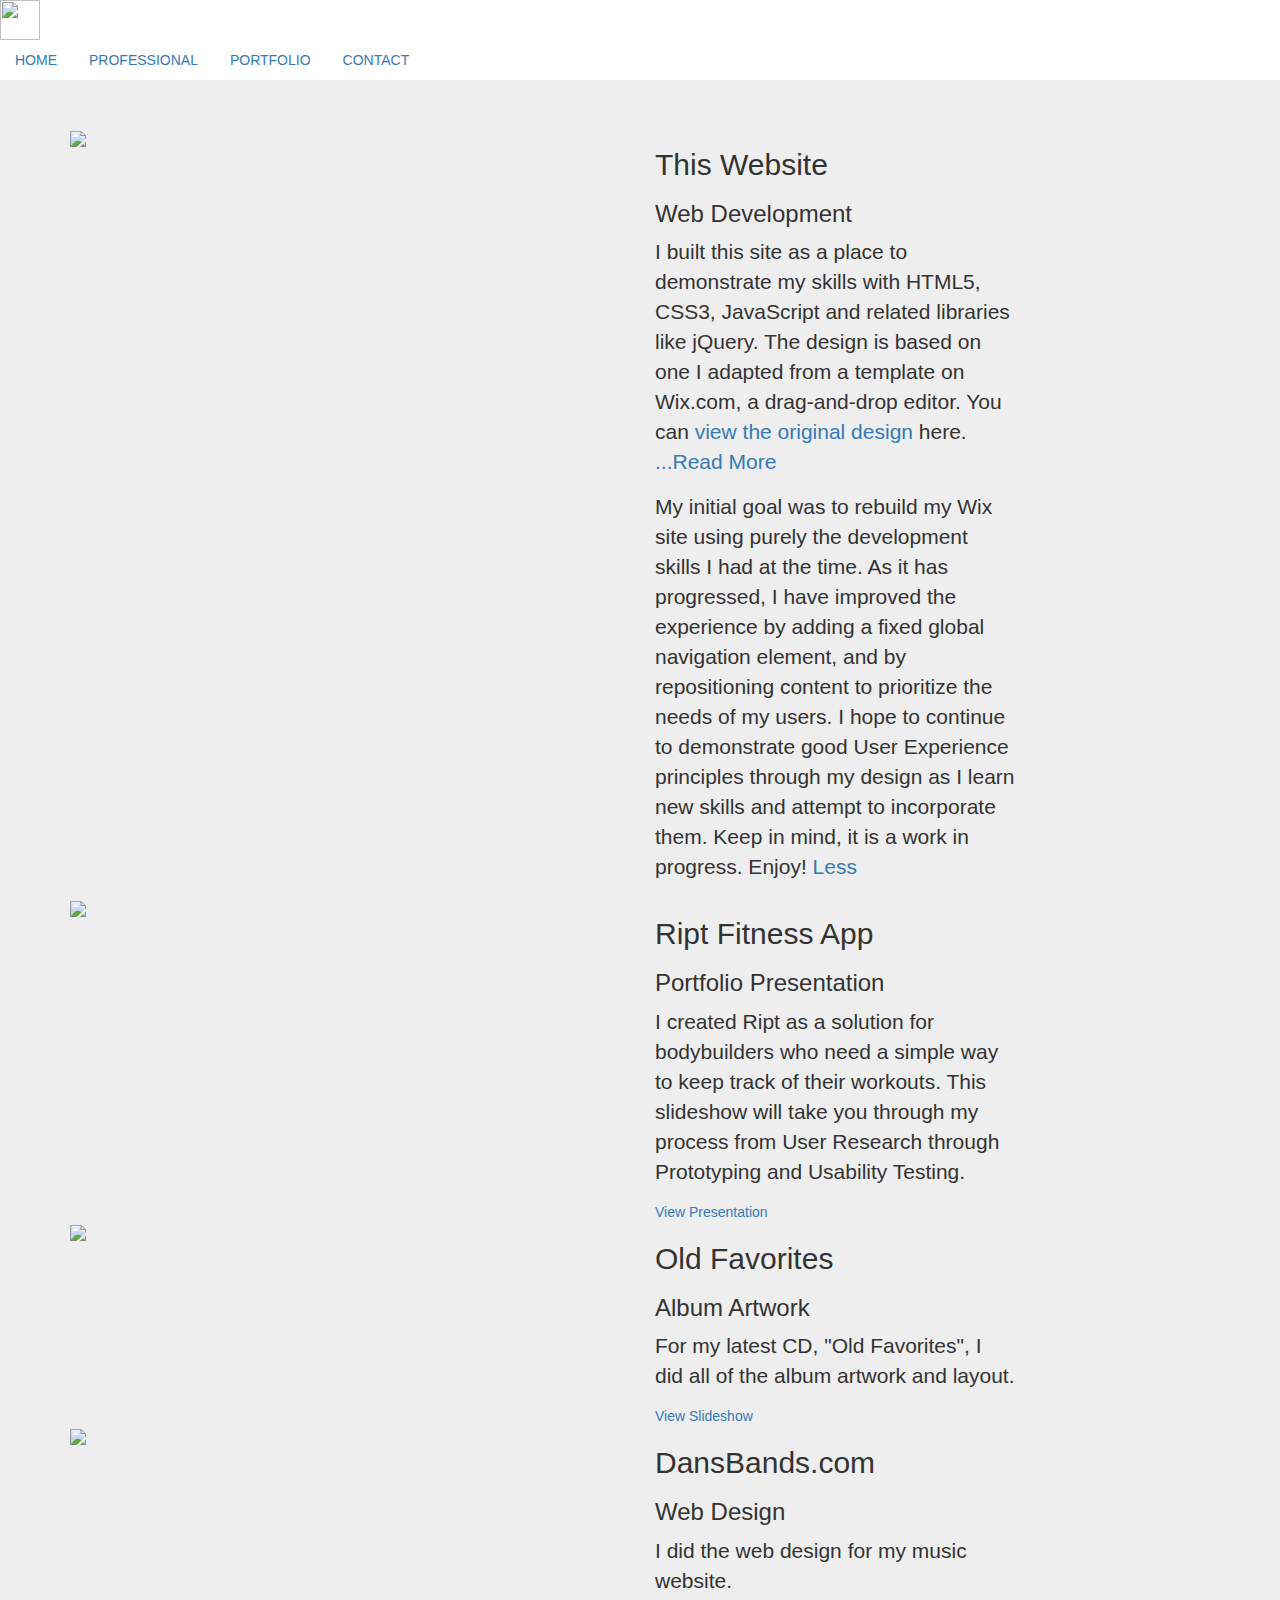
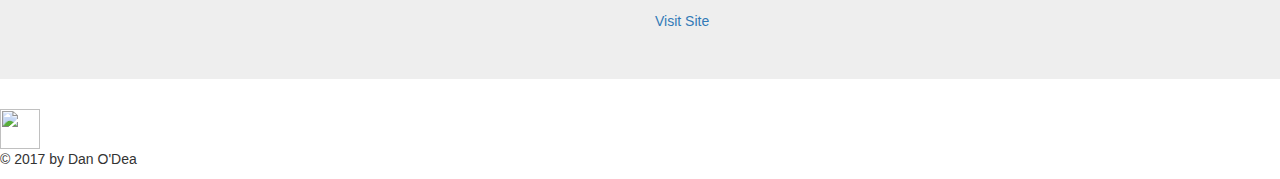
==== portfolio.html @ 2e505789 "My page doesn't look right..." ====
<!DOCTYPE html>
<html lang="en">
<head>
    <meta charset="UTF-8">
    <title>Dan O'Dea Media</title>
    <link rel='stylesheet' href='CSS/style.css'/>
    <link rel="stylesheet" href="https://maxcdn.bootstrapcdn.com/bootstrap/3.3.7/css/bootstrap.min.css">
    <script src="https://ajax.googleapis.com/ajax/libs/jquery/3.2.1/jquery.min.js"></script>
    <script src="https://maxcdn.bootstrapcdn.com/bootstrap/3.3.7/js/bootstrap.min.js"></script>
</head>


<body data-spy="scroll" data-target="#navbar-example">

<div class="smooth" id="home">
    <div class="footer2">
        <div class="footer2-left">
            <img class="icon" src="Media/Favicon.png" height="40px" width="40px"/>
        </div>
        <div class="footer2-center" id="navbar-example">
            <ul class="nav nav-pills green" role="tablist">
                <li><a href="index.html">HOME</a></li>
                <li><a href="index.html/#professional">PROFESSIONAL</a></li>
                <li><a href="#portfolio">PORTFOLIO</a></li>
                <li><a href="index.html/#contact">CONTACT</a></li>
            </ul>
        </div>
    </div>
</div>



<div class="jumbotron" id="portfolio">
    <div class="main2">
        <div class="container">
            <div class="row">
                <div class="col-md-6">
                    <img src="Media/Photos/danodeamedia.png" width="380px"/>
                </div>
                <div class="col-md-4">
                    <h2>This Website</h2>
                    <h3>Web Development</h3>
                    <p class="p1">I built this site as a place to demonstrate my skills with HTML5, CSS3, JavaScript and related libraries like jQuery.  The design is based on one I adapted from a template on Wix.com, a drag-and-drop editor.  You can <a id="view" href="https://www.danodeamedia.com" target="_blank">view the original design</a> here. <a class="more" id="view" href="#"a>...Read More</a></p>
                    <p class="p2">My initial goal was to rebuild my Wix site using purely the development skills I had at the time.  As it has progressed, I have improved the experience by adding a fixed global navigation element, and by repositioning content to prioritize the needs of my users. I hope to continue to demonstrate good User Experience principles through my design as I learn new skills and attempt to incorporate them.  Keep in mind, it is a work in progress.  Enjoy!  <a class="less" id="view" href="#"a>Less</a></p>


                </div>
            </div>
            <div class="row">
                <div class="col-md-6">
                <img src="Media/Photos/Ript.png" width="380px"/>
            </div>
                <div class="col-md-4">
                <h2>Ript Fitness App</h2>
                <h3>Portfolio Presentation</h3>
                <p>I created Ript as a solution for bodybuilders who need a simple way to keep track of their workouts.  This slideshow will take you through my process from User Research through Prototyping and Usability Testing.</p>
                <a class="button" href="#">View Presentation</a>

            </div>
            </div>
            <div class="row">
                <div class="col-md-6">
                <img src="Media/Photos/Fox Album Cover Alt2.jpg" width="300px"/>
            </div>
                <div class="col-md-4">
                <h2>Old Favorites</h2>
                <h3>Album Artwork</h3>
                <p>For my latest CD, "Old Favorites", I did all of the album artwork and layout.</p>
                <a class="button" href="#">View Slideshow</a>
            </div>
             </div>
            <div class="row">
                <div class="col-md-6">
                <img src="Media/Photos/DansBands.png" width="300px"/>

            </div>
                <div class="col-md-4">
                     <h2>DansBands.com</h2>
                    <h3>Web Design</h3>
                    <p>I did the web design for my music website.</p>
                    <a class="button" href="http://www.dansbands.com">Visit Site</a>

                </div>
            </div>
        </div>
    </div>
</div>





<div class="footer">
    <div class="footer-left">
        <img class="icon" src="Media/Favicon.png" height="40px" width="40px"/>
    </div>
    <div class="footer-center">
        <p>© 2017 by Dan O'Dea</p>
    </div>
</div>



<script src="JS/main.js" type="text/javascript"></script>


</body>
</html>
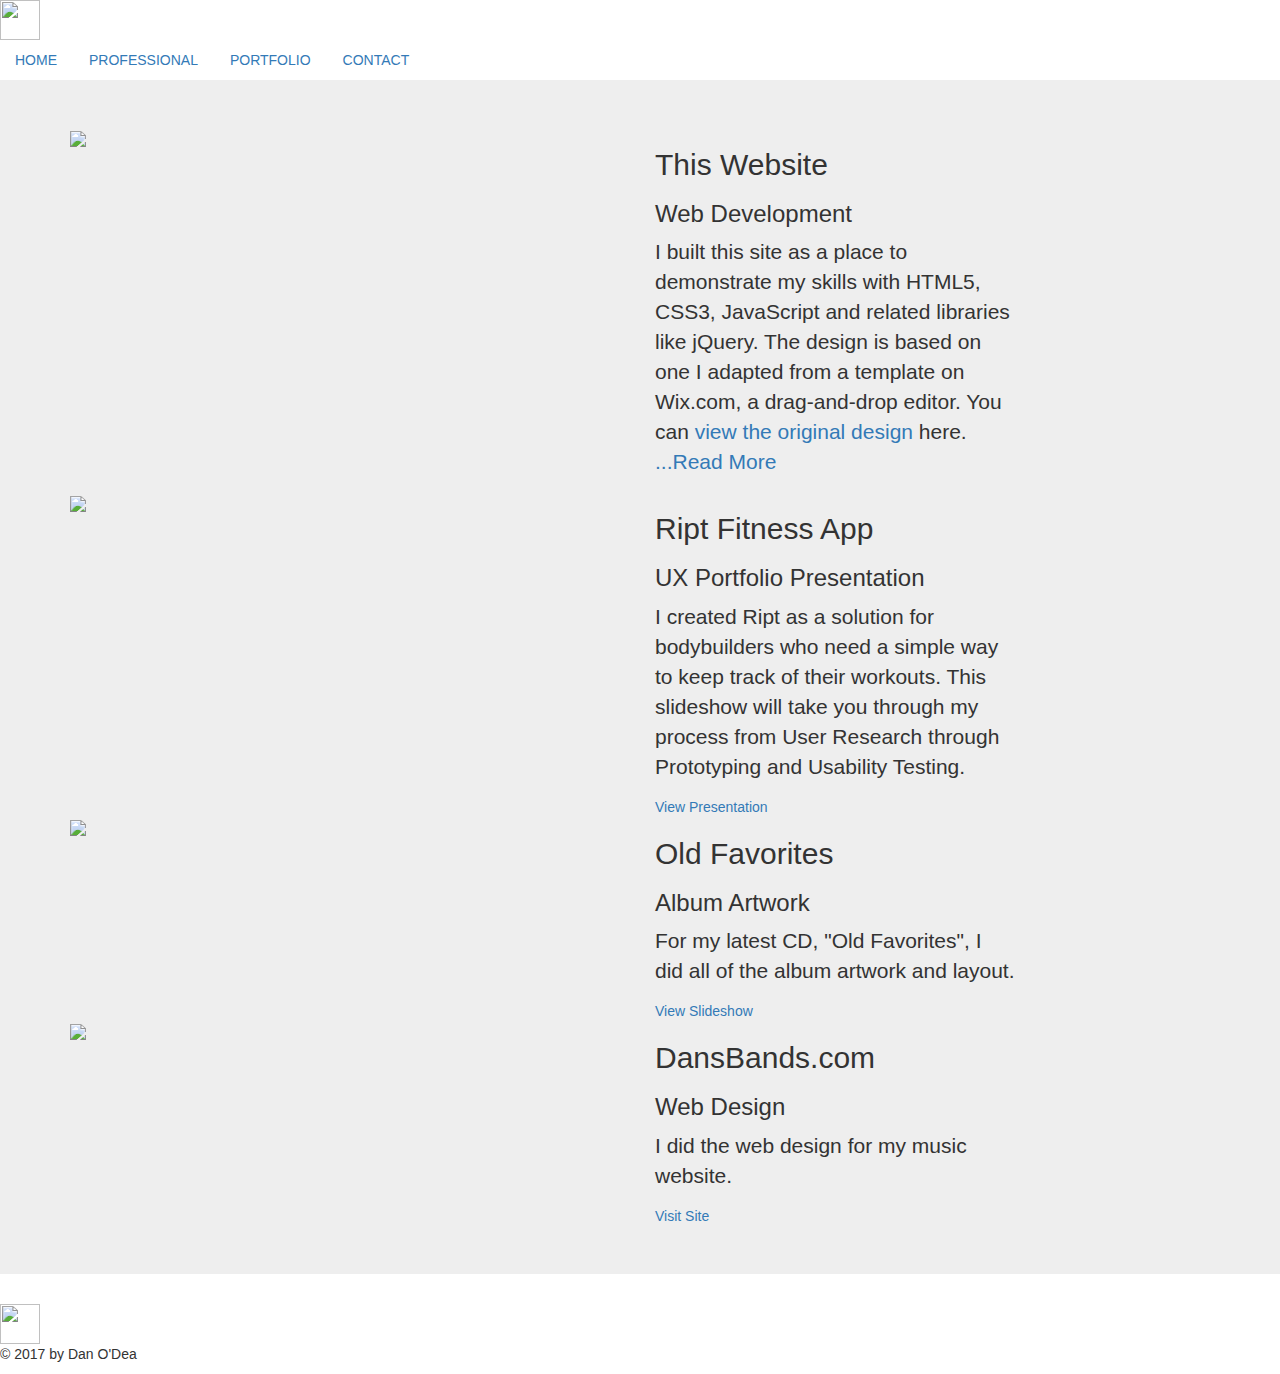
==== commit be087749: "Added some media..." ====
--- a/portfolio.html
+++ b/portfolio.html
@@ -20,9 +20,9 @@
         <div class="footer2-center" id="navbar-example">
             <ul class="nav nav-pills green" role="tablist">
                 <li><a href="index.html">HOME</a></li>
-                <li><a href="index.html/#professional">PROFESSIONAL</a></li>
+                <li><a href="index.html#professional">PROFESSIONAL</a></li>
                 <li><a href="#portfolio">PORTFOLIO</a></li>
-                <li><a href="index.html/#contact">CONTACT</a></li>
+                <li><a href="index.html">CONTACT</a></li>
             </ul>
         </div>
     </div>
@@ -52,9 +52,9 @@
             </div>
                 <div class="col-md-4">
                 <h2>Ript Fitness App</h2>
-                <h3>Portfolio Presentation</h3>
+                <h3>UX Portfolio Presentation</h3>
                 <p>I created Ript as a solution for bodybuilders who need a simple way to keep track of their workouts.  This slideshow will take you through my process from User Research through Prototyping and Usability Testing.</p>
-                <a class="button" href="#">View Presentation</a>
+                <a class="button" href="Media/Photos/Portfolio Presentation - Ript.pdf">View Presentation</a>
 
             </div>
             </div>
@@ -101,7 +101,7 @@
 
 
 
-<script src="JS/main.js" type="text/javascript"></script>
+<script src="JS/portfolio.js" type="text/javascript"></script>
 
 
 </body>
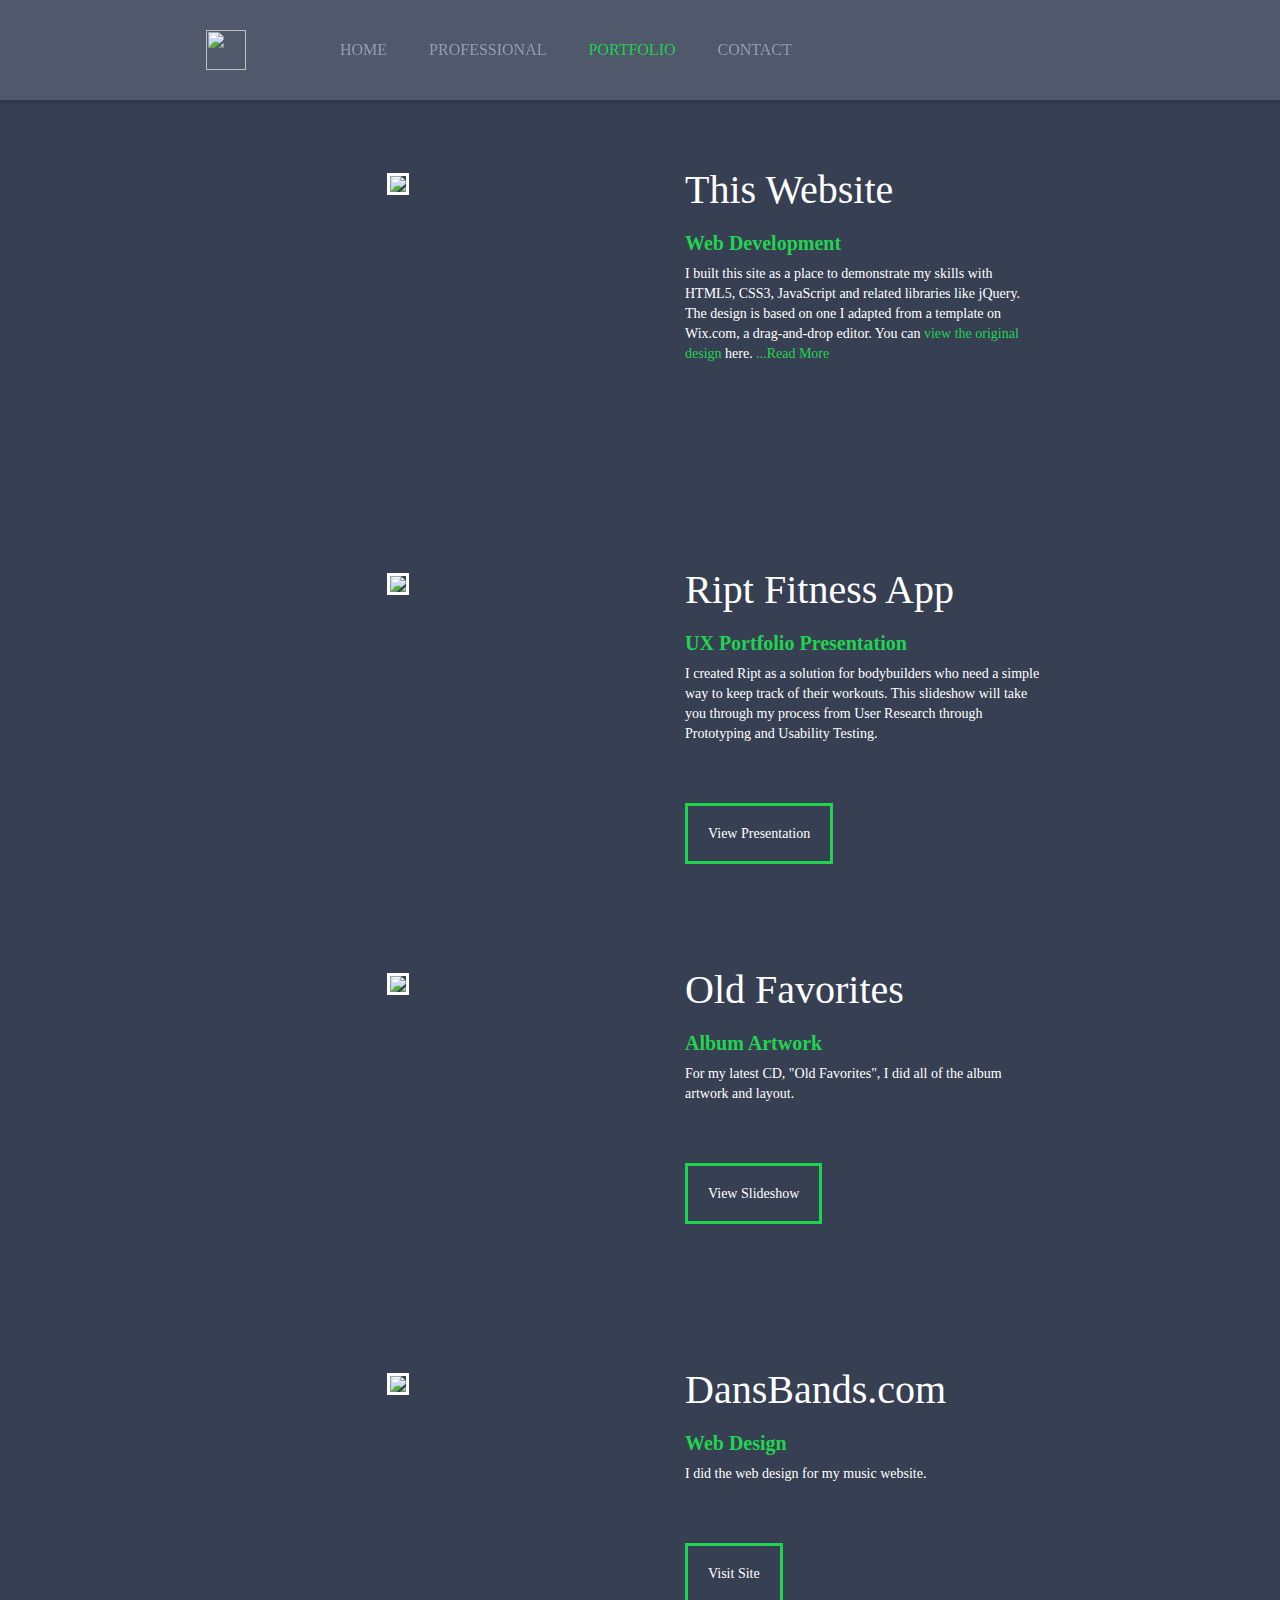
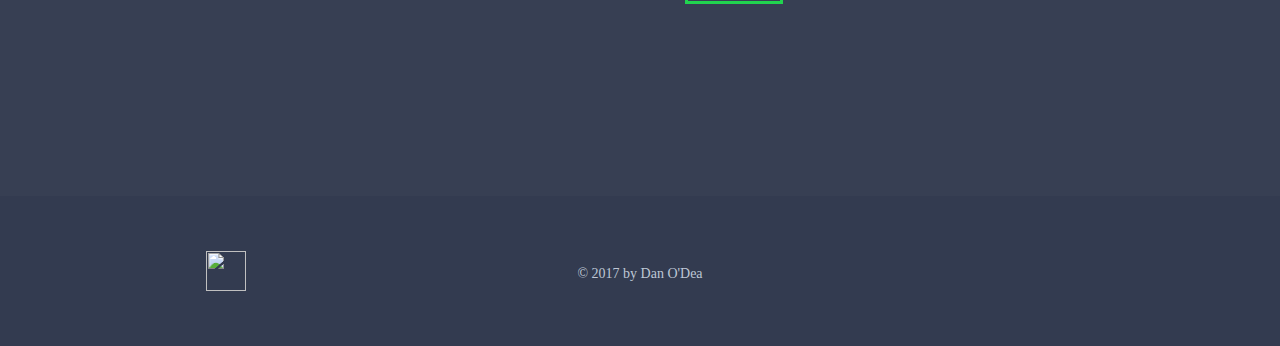
==== commit 096f23ee: "Resized Nav" ====
--- a/portfolio.html
+++ b/portfolio.html
@@ -1,6 +1,7 @@
 <!DOCTYPE html>
 <html lang="en">
 <head>
+    <meta name="viewport" content="width=device-width, initial-scale=1, maximum-scale=1, user-scalable=no">
     <meta charset="UTF-8">
     <title>Dan O'Dea Media</title>
     <link rel='stylesheet' href='CSS/style.css'/>
@@ -12,94 +13,109 @@
 
 <body data-spy="scroll" data-target="#navbar-example">
 
-<div class="smooth" id="home">
-    <div class="footer2">
-        <div class="footer2-left">
-            <img class="icon" src="Media/Favicon.png" height="40px" width="40px"/>
-        </div>
-        <div class="footer2-center" id="navbar-example">
-            <ul class="nav nav-pills green" role="tablist">
-                <li><a href="index.html">HOME</a></li>
-                <li><a href="index.html#professional">PROFESSIONAL</a></li>
-                <li><a href="#portfolio">PORTFOLIO</a></li>
-                <li><a href="index.html">CONTACT</a></li>
-            </ul>
+<div class="wrapper">
+
+    <div class="smooth" id="home">
+        <div class="footer2">
+            <div class="footer2-left">
+                <img class="icon" src="Media/Favicon.png" height="40px" width="40px"/>
+            </div>
+            <div class="footer2-center" id="navbar-example">
+                <ul class="nav nav-pills green" role="tablist">
+                    <li><a href="index.html">HOME</a></li>
+                    <li><a href="index.html#professional">PROFESSIONAL</a></li>
+                    <li><a href="#portfolio">PORTFOLIO</a></li>
+                    <li><a href="index.html">CONTACT</a></li>
+                </ul>
+            </div>
         </div>
     </div>
-</div>
 
 
 
-<div class="jumbotron" id="portfolio">
-    <div class="main2">
-        <div class="container">
-            <div class="row">
-                <div class="col-md-6">
-                    <img src="Media/Photos/danodeamedia.png" width="380px"/>
-                </div>
-                <div class="col-md-4">
-                    <h2>This Website</h2>
-                    <h3>Web Development</h3>
-                    <p class="p1">I built this site as a place to demonstrate my skills with HTML5, CSS3, JavaScript and related libraries like jQuery.  The design is based on one I adapted from a template on Wix.com, a drag-and-drop editor.  You can <a id="view" href="https://www.danodeamedia.com" target="_blank">view the original design</a> here. <a class="more" id="view" href="#"a>...Read More</a></p>
-                    <p class="p2">My initial goal was to rebuild my Wix site using purely the development skills I had at the time.  As it has progressed, I have improved the experience by adding a fixed global navigation element, and by repositioning content to prioritize the needs of my users. I hope to continue to demonstrate good User Experience principles through my design as I learn new skills and attempt to incorporate them.  Keep in mind, it is a work in progress.  Enjoy!  <a class="less" id="view" href="#"a>Less</a></p>
+    <div class="jumbotron" id="portfolio">
+        <div class="main2">
+            <div class="container">
+                <div class="row">
+                    <div class="col-md-6">
+                        <img src="Media/Photos/danodeamedia.png" width="380px"/>
+                    </div>
+                    <div class="col-md-4">
+                        <h2>This Website</h2>
+                        <h3>Web Development</h3>
+                        <p class="p1">I built this site as a place to demonstrate my skills with HTML5, CSS3, JavaScript and related libraries like jQuery.  The design is based on one I adapted from a template on Wix.com, a drag-and-drop editor.  You can <a id="view" href="https://www.danodeamedia.com" target="_blank">view the original design</a> here. <a class="more" id="view" href="#"a>...Read More</a></p>
+                        <p class="p2">My initial goal was to rebuild my Wix site using purely the development skills I had at the time.  As it has progressed, I have improved the experience by adding a fixed global navigation element, and by repositioning content to prioritize the needs of my users. I hope to continue to demonstrate good User Experience principles through my design as I learn new skills and attempt to incorporate them.  Keep in mind, it is a work in progress.  Enjoy!  <a class="less" id="view" href="#"a>Less</a></p>
 
 
+                    </div>
                 </div>
-            </div>
-            <div class="row">
-                <div class="col-md-6">
-                <img src="Media/Photos/Ript.png" width="380px"/>
-            </div>
-                <div class="col-md-4">
-                <h2>Ript Fitness App</h2>
-                <h3>UX Portfolio Presentation</h3>
-                <p>I created Ript as a solution for bodybuilders who need a simple way to keep track of their workouts.  This slideshow will take you through my process from User Research through Prototyping and Usability Testing.</p>
-                <a class="button" href="Media/Photos/Portfolio Presentation - Ript.pdf">View Presentation</a>
+                <div class="row" id="even">
+                    <div class="col-md-6">
+                    <img src="Media/Photos/Ript.png" width="380px"/>
+                </div>
+                    <div class="col-md-4">
+                    <h2>Ript Fitness App</h2>
+                    <h3>UX Portfolio Presentation</h3>
+                    <p>I created Ript as a solution for bodybuilders who need a simple way to keep track of their workouts.  This slideshow will take you through my process from User Research through Prototyping and Usability Testing.</p>
+                    <a class="button" href="Media/Photos/Portfolio Presentation - Ript.pdf" target="_blank">View Presentation</a>
 
-            </div>
-            </div>
-            <div class="row">
-                <div class="col-md-6">
-                <img src="Media/Photos/Fox Album Cover Alt2.jpg" width="300px"/>
-            </div>
-                <div class="col-md-4">
-                <h2>Old Favorites</h2>
-                <h3>Album Artwork</h3>
-                <p>For my latest CD, "Old Favorites", I did all of the album artwork and layout.</p>
-                <a class="button" href="#">View Slideshow</a>
-            </div>
-             </div>
-            <div class="row">
-                <div class="col-md-6">
-                <img src="Media/Photos/DansBands.png" width="300px"/>
+                </div>
+                </div>
+                <div class="row">
+                    <div class="col-md-6">
+                    <img src="Media/Photos/Fox Album Cover Alt2.jpg" width="300px"/>
+                </div>
+                    <div class="col-md-4">
+                    <h2>Old Favorites</h2>
+                    <h3>Album Artwork</h3>
+                    <p>For my latest CD, "Old Favorites", I did all of the album artwork and layout.</p>
+                    <a class="button" href="#">View Slideshow</a>
+                </div>
+                 </div>
+                <div class="row" id="even">
+                    <div class="col-md-6">
+                    <img src="Media/Photos/DansBands.png" width="300px"/>
 
-            </div>
-                <div class="col-md-4">
-                     <h2>DansBands.com</h2>
-                    <h3>Web Design</h3>
-                    <p>I did the web design for my music website.</p>
-                    <a class="button" href="http://www.dansbands.com">Visit Site</a>
+                </div>
+                    <div class="col-md-4">
+                         <h2>DansBands.com</h2>
+                        <h3>Web Design</h3>
+                        <p>I did the web design for my music website.</p>
+                        <a class="button" href="http://www.dansbands.com">Visit Site</a>
 
+                    </div>
                 </div>
             </div>
         </div>
     </div>
-</div>
 
 
 
 
 
-<div class="footer">
-    <div class="footer-left">
-        <img class="icon" src="Media/Favicon.png" height="40px" width="40px"/>
+    <div class="footer">
+        <div class="footer-left">
+            <img class="icon" src="Media/Favicon.png" height="40px" width="40px"/>
+        </div>
+        <div class="footer-center">
+            <p>© 2017 by Dan O'Dea</p>
+        </div>
     </div>
-    <div class="footer-center">
-        <p>© 2017 by Dan O'Dea</p>
+
+</div>
+
+<div class="bottom-nav">
+    <div class="container">
+        <div class="row" id="navbar-example">
+            <ul class="stubborn">
+                <li><a href="index.html#home"><img src="Media/Icons/Home.svg"/></a></li>
+                <li><a href="index.html#professional"><img src="Media/Icons/Professional.svg"/></a></li>
+                <li><a href="index.html#portfolio"><img src="Media/Icons/Portfolio.svg"/></a></li>
+                <li><a href="index.html#contact"><img src="Media/Icons/Contact.svg"/></a></li>
+            </ul>
+        </div>
     </div>
 </div>
-
-
 
 <script src="JS/portfolio.js" type="text/javascript"></script>
 
--- a/CSS/style.css
+++ b/CSS/style.css
@@ -0,0 +1,1231 @@
+/**
+    CSS RESET
+ */
+
+
+/* http://meyerweb.com/eric/tools/css/reset/
+   v2.0 | 20110126
+   License: none (public domain)
+*/
+
+html, body, div, span, applet, object, iframe,
+h1, h2, h3, h4, h5, h6, p, blockquote, pre,
+a, abbr, acronym, address, big, cite, code,
+del, dfn, em, img, ins, kbd, q, s, samp,
+small, strike, strong, sub, sup, tt, var,
+b, u, i, center,
+dl, dt, dd, ol, ul, li,
+fieldset, form, label, legend,
+table, caption, tbody, tfoot, thead, tr, th, td,
+article, aside, canvas, details, embed,
+figure, figcaption, footer, header, hgroup,
+menu, nav, output, ruby, section, summary,
+time, mark, audio, video {
+    margin: 0;
+    padding: 0;
+    border: 0;
+    font-size: 100%;
+    font: inherit;
+    vertical-align: baseline;
+}
+/* HTML5 display-role reset for older browsers */
+article, aside, details, figcaption, figure,
+footer, header, hgroup, menu, nav, section {
+    display: block;
+}
+body {
+    line-height: 1;
+}
+ol, ul {
+    list-style: none;
+}
+blockquote, q {
+    quotes: none;
+}
+blockquote:before, blockquote:after,
+q:before, q:after {
+    content: '';
+    content: none;
+}
+table {
+    border-collapse: collapse;
+    border-spacing: 0;
+}
+/**
+    END RESET
+ */
+html {
+    font-family:Avenir;
+}
+
+
+.wrapper {
+    height: 90%;
+}
+
+
+
+.green a {
+    font-size: 16px;
+    margin: 0 10px;
+    padding: 0px!important;
+}
+
+
+
+.green a:hover {
+    background-color: transparent!important;
+
+
+}
+
+.green .active a,
+.green .active a:hover {
+    background-color: transparent!important;
+    color: #21d44f!important;
+}
+
+
+.gray {
+    color: #BEC7D5;
+}
+
+.title {
+    font-size: 55px;
+    letter-spacing: 10px;
+    font-weight: bold;
+    margin-bottom: 20px;
+}
+
+.subtitle {
+    font-size: 30px;
+    letter-spacing: 3px;
+    margin-bottom: 20px;
+}
+
+.header {
+    background-color: rgba(106,116,134,0.5);
+    box-shadow: 0 3px 2px rgba(24, 24, 24, 0.2);
+    font-family: arial;
+    position: absolute;
+    height: 100px;
+    width: 100%;
+    top: 0;
+    left: 0;
+}
+
+.header .container-outer {
+    position: relative;
+    height: 100%;
+    width: 100%;
+}
+
+.header .container {
+    position: absolute;
+    top: 50%;
+    left: 50%;
+    transform: translate(-50%, -50%);
+    min-width: 600px;
+    min-height: 80px;
+}
+
+.header ul {
+    min-width: 450px;
+    position: absolute;
+    transform: translateX(-50%)translateY(-50%);
+    top: 50%;
+    left: 50%;
+}
+
+.header ul li {
+    color: #7E8898;
+    display: inline-block;
+    padding: 0 10px;
+}
+
+.header a {
+    text-decoration: none;
+    color: #949EAE;
+}
+
+.header a:hover {
+    color: lightgray;
+}
+
+.header img {
+    position: absolute;
+    top: 50%;
+    left: 5%;
+    transform: translateX(-50%)translateY(-50%);
+}
+
+
+
+
+
+
+
+
+.footer2{
+    height:100px;
+    background-color: rgba(106,116,134,0.5);
+    box-shadow: 0 3px 2px rgba(24, 24, 24, 0.2);
+    display: block;
+    position: fixed;
+    width: 100%;
+    top: 0;
+    left: 0;
+    z-index: 10;
+}
+
+.footer2-left {
+    /*background-color: gold;
+        border: 3px white solid;*/
+    display: inline-block;
+    height: 50px;
+    width:100px;
+    top: 50%;
+    left: 20%;
+    position: absolute;
+    transform: translate(-50%, -50%);
+
+}
+
+.footer2-center {
+    /*background-color: gold;
+    border: 3px white solid;*/
+    display: inline-block;
+    height: 50px;
+    width: 50%;
+    top: 50%;
+    left: 50%;
+    position: absolute;
+    transform: translate(-50%, -50%);
+    font-family: Avenir;
+
+}
+
+.footer2-center p {
+    color: #BEC7D5;
+    font-family: Avenir;
+    text-align: left;
+    margin-top: 18px;
+}
+
+.icon {
+    position: absolute;
+    top: 10%;
+
+}
+
+.footer2-center ul {
+    min-width: 450px;
+    position: absolute;
+    transform: translateX(0%)translateY(-50%);
+    top: 50%;
+    left: 0%;
+}
+
+.footer2-center ul li {
+    color: #7E8898;
+    display: inline-block;
+    padding: 0 10px;
+}
+
+.footer2 a {
+    text-decoration: none;
+    color: #949EAE;
+    transition: 0.5s;
+}
+
+.footer2 a:hover {
+    color: lightgray;
+}
+
+.footer2 a:active {
+    color: #21d44f;
+}
+
+.footer2 a:focus {
+    padding: 0px;
+    background: transparent!important;
+    color: #BEC7D5;
+}
+
+.active {
+    color: #21d44f;
+}
+
+.footer2-right img {
+    margin-top: 40px;
+    margin-left: 85%;
+}
+
+
+.main {
+    background: url(../Media/70_COLUMBUS_DAN_ODEA_BannerFlip3.jpg) no-repeat center center fixed;
+    -webkit-background-size: cover;
+    -moz-background-size: cover;
+    -o-background-size: cover;
+    background-size: cover;
+    height: 500px;
+    /*margin-top: 100px;
+    position: absolute;
+    width: 100%;
+    background-color: gray;
+    height: 600px;*/
+    color: white;
+    padding-bottom: 300px;
+}
+
+.main .container {
+    position: absolute;
+    width: 50%;
+    text-align: left;
+    /*top: 35%;
+    left: 50%;
+    transform: translate(-50%, -50%);*/
+    margin-top: 150px;
+    margin-left: 25%;
+}
+
+.main h1 {
+    font-size: 70px;
+
+}
+
+#top {
+    margin-top: 20px;
+    margin-bottom: 10px;
+}
+
+.main .green {
+    color: #21d44f;
+}
+
+
+
+
+
+
+.jumbotron{
+    background: rgba(51,59,80,.98)!important;
+    margin: 0!important;
+}
+
+.main2 {
+
+
+    background-size: cover;
+    min-height: 1600px;
+    color: white;
+    font-family: Avenir;
+}
+
+/*
+.main2 div {
+    border: 1px solid white!important;
+    background-color: #7E8898;
+
+}
+*/
+
+.main2 img {
+    max-width: 380px;
+}
+
+
+.main2 h2 {
+    font-size: 40px;
+    font-weight: 300;
+}
+
+.main2 h3 {
+    color: #21d44f;
+    font-size: 20px;
+    font-weight: 700;
+}
+
+.main2 .button {
+    background-color: transparent;
+    border: 3px solid #21d44f;
+    padding: 20px;
+    color: white;
+}
+
+.main2 .button:hover {
+    background-color: #21d44f;
+    color: #333B50;
+    transition: 0.5s;
+    text-decoration: none;
+}
+
+.main2 p {
+    margin-bottom: 80px!important;
+    font-size: 14px!important;
+}
+
+.main2 .container {
+    margin-top: 100px;
+}
+
+.main2 .row {
+    min-height: 400px;
+}
+
+.main2 img {
+    margin-left: 100px;
+    margin-top: 25px;
+    border: 3px solid white;
+}
+
+.main2 .col-md-6 {
+    text-align: center!important;
+}
+
+.main2 .col-md-4 {
+    margin-left:30px;
+}
+
+.more,
+.less{
+
+
+}
+
+.main2 .p1 {
+    margin-bottom: 10px!important;
+}
+
+.main2 #view {
+    border: none;
+    padding: 0;
+    margin: 0;
+    color: #21d44f;
+}
+
+.main2 #view :hover {
+    border: none;
+    padding: 0;
+    margin: 0;
+    background-color: none;
+    color: #21d44f;
+}
+
+
+
+.welcome-outer {
+    position: relative;
+}
+
+.welcome {
+    position: absolute;
+    background-color: #333B50;
+    color: white;
+    height: 400px;
+    width: 50%;
+    top: 50%;
+    left: 50%;
+    transform: translate(-50%, -85%);
+}
+
+.welcome .container {
+    position: relative;
+    width: 50%;
+    text-align: center;
+    top: 45%;
+    left: 50%;
+    transform: translate(-50%, -50%);
+
+}
+
+.welcome img {
+    height: 100px;
+    width: 100px;
+}
+
+.welcome h1 {
+    margin: 10px;
+}
+
+.welcome h2 {
+    margin: 0 0 15px;
+}
+
+.welcome .btn {
+    text-decoration: none;
+    color: white;
+    border: #21d44f 3px solid;
+    padding: 10px;
+    width: 100px;
+    display: inline-block;
+    transition: 0.5s;
+    border-radius: 6px;
+    margin-top: 15px;
+}
+
+.btn + .btn {
+    margin-left: 5px;
+}
+
+.welcome .btn:hover {
+    background-color: #21d44f;
+    color: #333B50;
+    transition: 0.5s;
+}
+
+.professional {
+    padding-top: 150px;
+    background: url(../Media/laptop-journal-book-coffee.jpg) no-repeat center center fixed;
+    -webkit-background-size: cover;
+    -moz-background-size: cover;
+    -o-background-size: cover;
+    background-size: cover;
+    height: 800px;
+    color: white;
+    font-family: Arial;
+}
+
+.professional .container {
+    position: relative;
+    width: 90%;
+    text-align: center;
+    top: 50%;
+    left: 50%;
+    transform: translate(-50%, -50%);
+}
+
+.professional .left {
+    background-color: gold;
+    display: inline-block;
+    clear: left;
+    height: 280px;
+
+}
+
+.professional .center {
+    display: inline-block;
+    clear: right;
+    height: 280px;
+    width: 80%;
+    font-family:Avenir;
+    margin-top: 50px;
+}
+
+
+.professional ul{
+    margin-top: 40px;
+    margin-left: 100px;
+    text-align: right;
+    font-family: Avenir;
+    text-transform: uppercase;
+}
+
+.professional li{
+    margin-top: 20px;
+}
+
+
+
+
+/*Bar Graph Animation CSS*/
+
+@import url(http://fonts.googleapis.com/css?family=Oswald:700);
+@import url(http://fonts.googleapis.com/css?family=Open+Sans+Condensed:300,700);
+
+@-keyframes grow-95{
+    from { right: 100%; }
+    to   { right: 5%; }
+}
+
+@-webkit-keyframes grow-95{
+    from { right: 100%; }
+    to   { right: 5%; }
+}
+
+@-keyframes grow-90{
+    from { right: 100%; }
+    to   { right: 10%; }
+}
+
+@-webkit-keyframes grow-90{
+    from { right: 100%; }
+    to   { right: 10%; }
+}
+
+@-keyframes grow-85{
+    from { right: 100%; }
+    to   { right: 15%; }
+}
+
+@-webkit-keyframes grow-85{
+    from { right: 100%; }
+    to   { right: 15%; }
+}
+
+@-keyframes grow-80{
+    from { right: 100%; }
+    to   { right: 20%; }
+}
+
+@-webkit-keyframes grow-80{
+    from { right: 100%; }
+    to   { right: 20%; }
+}
+
+@-keyframes grow-75{
+    from { right: 100%; }
+    to   { right: 25%; }
+}
+
+@-webkit-keyframes grow-75{
+    from { right: 100%; }
+    to   { right: 25%; }
+}
+
+@-keyframes grow-60{
+    from { right: 100%; }
+    to   { right: 40%; }
+}
+
+@-webkit-keyframes grow-60 {
+    from {
+        right: 100%;
+    }
+    to {
+        right: 40%;
+    }
+}
+
+@-keyframes grow-50 {
+    from { right: 100%; }
+    to   { right: 50%; }
+}
+
+@-webkit-keyframes grow-50 {
+    from { right: 100%; }
+    to   { right: 50%; }
+}
+
+@-keyframes text-dissolve {
+    from {
+        opacity: 0;
+    }
+
+    to {
+        opacity: 100%;
+    }
+}
+
+@-webkit-keyframes text-dissolve {
+    from {
+        opacity:0;}
+    to   {
+        opacity:100%; }
+}
+
+
+#skills {
+    margin: 10px auto 0 auto;
+    position: relative;
+    width: 98%;
+}
+
+#apps {
+    float: left;
+    text-align: right;
+    width: 15%;
+    margin-right: 10px;
+}
+
+#apps p {
+    padding: 10.5px 0;
+    position: relative;
+    text-align: right;
+    z-index: 2;
+    color: lightgray;
+}
+
+#scale {
+    padding-bottom: 30px;
+    position: absolute;
+    left: 0;
+    right: 0;
+    bottom: -30px;
+}
+
+#scale p {
+    position: absolute;
+    bottom: 0;
+    left: -0.30%;
+}
+
+#scale p.one { left: 24%; }
+#scale p.two { left: 49%; }
+#scale p.three { left: 74%; }
+#scale p.four { left: 99%; }
+
+.grid {
+    border-left: 1px dotted lightgray;
+    border-bottom: 1px dotted lightgray;
+    float: left;
+    padding: 10px 0;
+    position: relative;
+    width: 70%;
+    -webkit-animation-play-state: paused;
+}
+
+.wrapper75 {
+    float: left;
+    height: 15px;
+    margin-bottom: 20px;
+    position: relative;
+    width: 100%;
+    z-index: 1;
+}
+
+.bar {
+    float: left;
+    height: 15px;
+    margin-bottom: 22.5px;
+    position: relative;
+    width: 100%;
+    z-index: 1;
+}
+
+.bar .right {
+    -webkit-animation-duration: 10s;
+    -webkit-animation-name: text-dissolve;
+}
+
+.bar .inner, .inner2, .inner3, .inner4 {
+    background-color: #21d44f;
+    position: absolute;
+    bottom: 0;
+    left: 0;
+    top: 0;
+    text-align: right;
+}
+
+.bar .outer {
+    background-color: gray;
+    position: absolute;
+    bottom: 0;
+    left: 0;
+    top: 0;
+    text-align: right;
+}
+
+
+.bar.pct-95 .inner {
+    -webkit-animation-duration: 2s;
+    -webkit-animation-name: grow-95;
+    right: 5%;
+}
+
+.bar.pct-95 .inner2 {
+    -webkit-animation-duration: 3s;
+    -webkit-animation-name: grow-95;
+    right: 5%;
+}
+
+.bar.pct-95 .inner3 {
+    -webkit-animation-duration: 4s;
+    -webkit-animation-name: grow-95;
+    right: 5%;
+}
+
+.bar.pct-95 .inner4 {
+    -webkit-animation-duration: 6s;
+    -webkit-animation-name: grow-95;
+    right: 5%;
+}
+
+.bar.pct-95 .right {
+    right: 10%;
+    text-align: right;
+    width: 105%;
+}
+
+.bar.pct-90 .inner {
+    -webkit-animation-duration: 2s;
+    -webkit-animation-name: grow-90;
+    right: 10%;
+}
+
+.bar.pct-90 .right {
+    right: 10%;
+    text-align: right;
+    width: 100%;
+}
+
+.bar.pct-85 .inner {
+    -webkit-animation-duration: 4s;
+    -webkit-animation-name: grow-85;
+    right: 15%;
+}
+
+.bar.pct-85 .inner2 {
+    -webkit-animation-duration: 7s;
+    -webkit-animation-name: grow-85;
+    right: 15%;
+}
+
+.bar.pct-85 .right {
+    right: 10%;
+    text-align: right;
+    width: 95%;
+}
+
+.bar.pct-80 .inner {
+    animation-duration: 2s;
+    animation-name: grow-80;
+    -webkit-animation-duration: 2s;
+    -webkit-animation-name: grow-80;
+    right: 20%;
+}
+
+/**
+    Add css animation delay here.
+    Include both prefixed and not-prefixed
+ */
+
+
+
+
+
+.bar.pct-75 .inner {
+    -webkit-animation-duration: 8s;
+    -webkit-animation-name: grow-75;
+    right: 25%;
+}
+
+.bar.pct-75 .right {
+    right: 10%;
+    text-align: right;
+    width: 85%;
+}
+
+.bar.pct-50 .inner {
+   -webkit-animation-duration: 5s;
+    -webkit-animation-name: grow-50;
+    right: 50%;
+}
+
+.bar.pct-50 .right {
+    right: 10%;
+    text-align: right;
+    background-color: #BEC7D5;
+    width: 60%;
+}
+
+.v-divider {
+    border-right: 1px dotted #BEC7D5;
+    position: absolute;
+    left: 0;
+    right: 25%;
+    bottom: 0;
+    top: 0;
+    z-index: 0;
+}
+
+.v-divider.one { right: 75%; }
+.v-divider.two { right: 50%; }
+
+
+
+
+
+
+.portfolio {
+    padding-top: 300px;
+    background: url(../Media/chrysler-center-bg.jpg) no-repeat center center fixed;
+    -webkit-background-size: cover;
+    -moz-background-size: cover;
+    -o-background-size: cover;
+    background-size: cover;
+    height: 800px;
+    color: white;
+    font-family: Arial;
+}
+
+.portfolio .container {
+    position: relative;
+    width: 70%;
+    text-align: center;
+    top:  15%;
+    left: 50%;
+    transform: translate(-50%, -50%);
+}
+
+.portfolio a {
+    color: #BEC7D5;
+    transition: 0.5s;
+}
+
+.portfolio a:hover {
+    color: #21d44f;
+    transition: 0.5s;
+}
+
+.portfolio .row {
+    height: 320px;
+    margin-top: 50px;
+}
+
+.portfolio img {
+    display: inline-block;
+    margin: 0 12px;
+    border: 3px solid white;
+}
+
+
+
+.contact-outer {
+    position: relative;
+}
+
+#contact {
+    height: 700px;
+    position: absolute;
+    color: white;
+    text-align: center;
+    left: 50%;
+    top: 50%;
+    transform: translate(-50%, -50%);
+    /*background-color: #BEC7D5;*/
+}
+
+.contact-inner {
+    height: 400px;
+    background-color: #333B50;
+    width: 100%;
+    margin: 150px 0;
+    position: relative;
+    font-family: Avenir;
+}
+
+.column1 {
+    width: 40%;
+    height: 80%;
+    display: inline-block;
+    margin-top: 180px;
+    left: 50%;
+    top: 50%;
+    transform: translate(10%, -50%);
+    text-align: left;
+    position: static;
+    float: left;
+    line-height: 200%;
+}
+
+.column1 h1 {
+    font-size: 40px;
+    margin: 15px 0;
+}
+
+.column1 p {
+    font-size: 16px;
+}
+
+.column2 {
+    width: 40%;
+    height: 80%;
+    display: inline-block;
+    margin: 0%;
+    left: 50%;
+    top: 50%;
+    transform: translate(-5%, 10%);
+    position: static;
+    float: right;
+    text-align: left;
+    font-family: Avenir;
+    font-weight: 100;
+
+
+}
+
+.column2 .btn {
+    text-decoration: none;
+    color: white;
+    background: none;
+    border: #21d44f 3px solid;
+    padding: 10px;
+    width: 100px;
+    display: inline-block;
+    transition: 0.5s;
+    border-radius: 6px;
+    margin-top: 20px;
+}
+
+
+.column2 .btn:hover {
+    background-color: #21d44f;
+    color: #333B50;
+    transition: 0.5s;
+}
+
+
+
+.form-control {
+    margin-bottom: 15px;
+    display: inline-block;
+    width: 90%;
+
+}
+
+label {
+    display: inline-block;
+    max-width: 100%;
+    margin-bottom: 5px;
+}
+
+.professional2 {
+    padding-top: 250px;
+    background: url(../Media/laptop-journal-book-coffee.jpg) no-repeat center center;
+    -webkit-background-size: cover;
+    -moz-background-size: cover;
+    -o-background-size: cover;
+    background-size: cover;
+    height: 250px;
+    color: white;
+    font-family: Arial;
+}
+
+
+
+.footer{
+    height:150px;
+    background-color: #333B50;
+    display: block;
+    position: relative;
+}
+
+.footer-left {
+    /*background-color: gold;
+        border: 3px white solid;*/
+    display: inline-block;
+    height: 50px;
+    width:100px;
+    top: 50%;
+    left: 20%;
+    position: absolute;
+    transform: translate(-50%, -50%);
+
+}
+
+.footer-center {
+    /*background-color: gold;
+    border: 3px white solid;*/
+    display: inline-block;
+    height: 50px;
+    width: 50%;
+    top: 50%;
+    left: 50%;
+    position: absolute;
+    transform: translate(-50%, -50%);
+
+}
+
+.footer-center p {
+    color: #BEC7D5;
+    font-family: Avenir;
+    text-align: center;
+    margin-top: 18px;
+}
+
+.icon {
+    position: absolute;
+    top: 10%;
+
+}
+
+.bottom-nav{
+    height: 60px;
+    margin-top: 90%;
+    display: block;
+    z-index: 10;
+    background-color: rgb(51, 59, 80);
+    position: fixed;
+    bottom:0px;
+    left:0px;
+    right:0px;
+    text-align: center;
+    border-top: 1px solid #7E8898;
+}
+
+.bottom-nav ul {
+    list-style: none;
+}
+
+.bottom-nav li {
+    padding: 15px 3px;
+    display: inline-block;
+    margin: 0 4%;
+
+
+}
+
+.bottom-nav img {
+    color: white;
+    height: 25px;
+}
+
+.bottom-nav a {
+    text-decoration: none;
+    color: #949EAE;
+    transition: 0.5s;
+}
+
+
+
+.bottom-nav a:hover {
+    color: lightgray;
+}
+
+.bottom-nav a:active {
+    color: #21d44f;
+}
+
+
+
+
+
+
+
+@media only screen and (max-width: 480px), (max-width: 760px) and (orientation: landscape) {
+
+
+    .footer2 {
+        height: 50px;
+    }
+
+
+    .footer2-center ul {
+        display: none;
+    }
+
+    .main {
+        height: 300px;
+    }
+
+
+    .main .container {
+        margin-top: 60px;
+    }
+
+    .welcome {
+        width: 100%;
+        height: 280px;
+    }
+
+    .welcome img {
+        height: 50px;
+        width: 50px;
+    }
+
+    .welcome .container {
+        width: 300px;
+        margin-right: 0;
+    }
+
+    .professional {
+        padding-top: 50px;
+        height: 660px;
+    }
+
+    .professional .center {
+        margin-top: 0;
+    }
+
+    .professional .container {
+        top: 40%;
+
+    }
+
+
+    .title {
+        font-size: 30px;
+    }
+
+    .subtitle {
+        font-size: 24px;
+    }
+
+    .portfolio {
+        padding-top: 250px;
+        height: 1200px;
+    }
+
+    .portfolio .container {
+        top: 5%;
+
+    }
+
+    .portfolio img {
+        width: 80%;
+        margin: 10px 10%;
+        display: block;
+        text-align: center;
+    }
+
+    #contact {
+        width: 100%;
+    }
+
+    .contact-inner {
+        width: 100%;
+    }
+
+    .footer {
+        display: none;
+    }
+
+    .main2 {
+        min-height: 2500px;
+    }
+
+    .main2 img {
+        width: 80%;
+        margin: 0 25px;
+    }
+
+    .main2 .container {
+        margin-top: 0;
+    }
+
+    .main2 .row {
+        margin-top: 50px;
+        min-height: 550px;
+        padding: 25px 0;
+    }
+
+    .main2 h2 {
+        font-size: 32px;
+    }
+
+    .main2 p {
+        margin-bottom: 30px!important;
+    }
+
+    #even {
+        background: #41495d;
+    }
+
+}
+
+
+
+
+
+
+@media only screen and (min-width: 481px) and (orientation: portrait), (min-width: 760px) and (orientation: landscape)  {
+    .bottom-nav {
+        display: none;
+    }
+
+}
+
+@-ms-viewport{
+    width: device-width;
+}
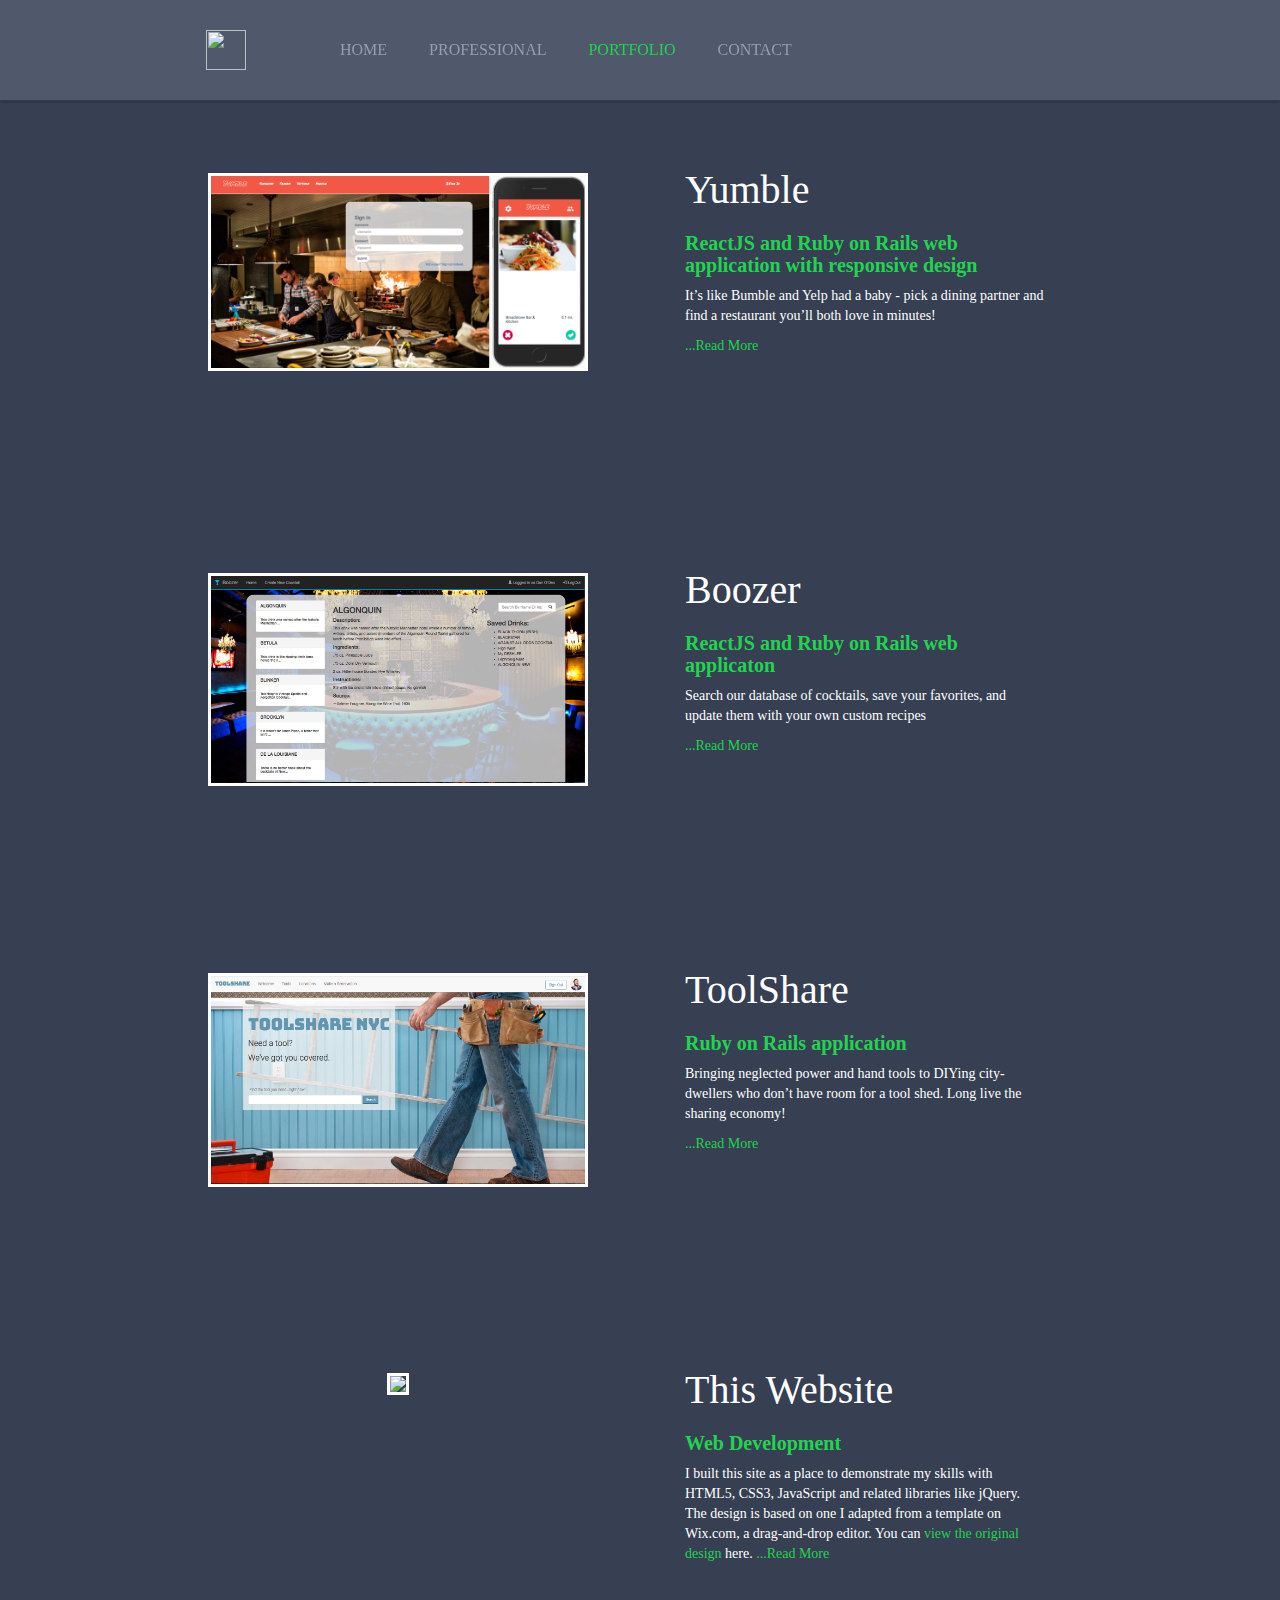
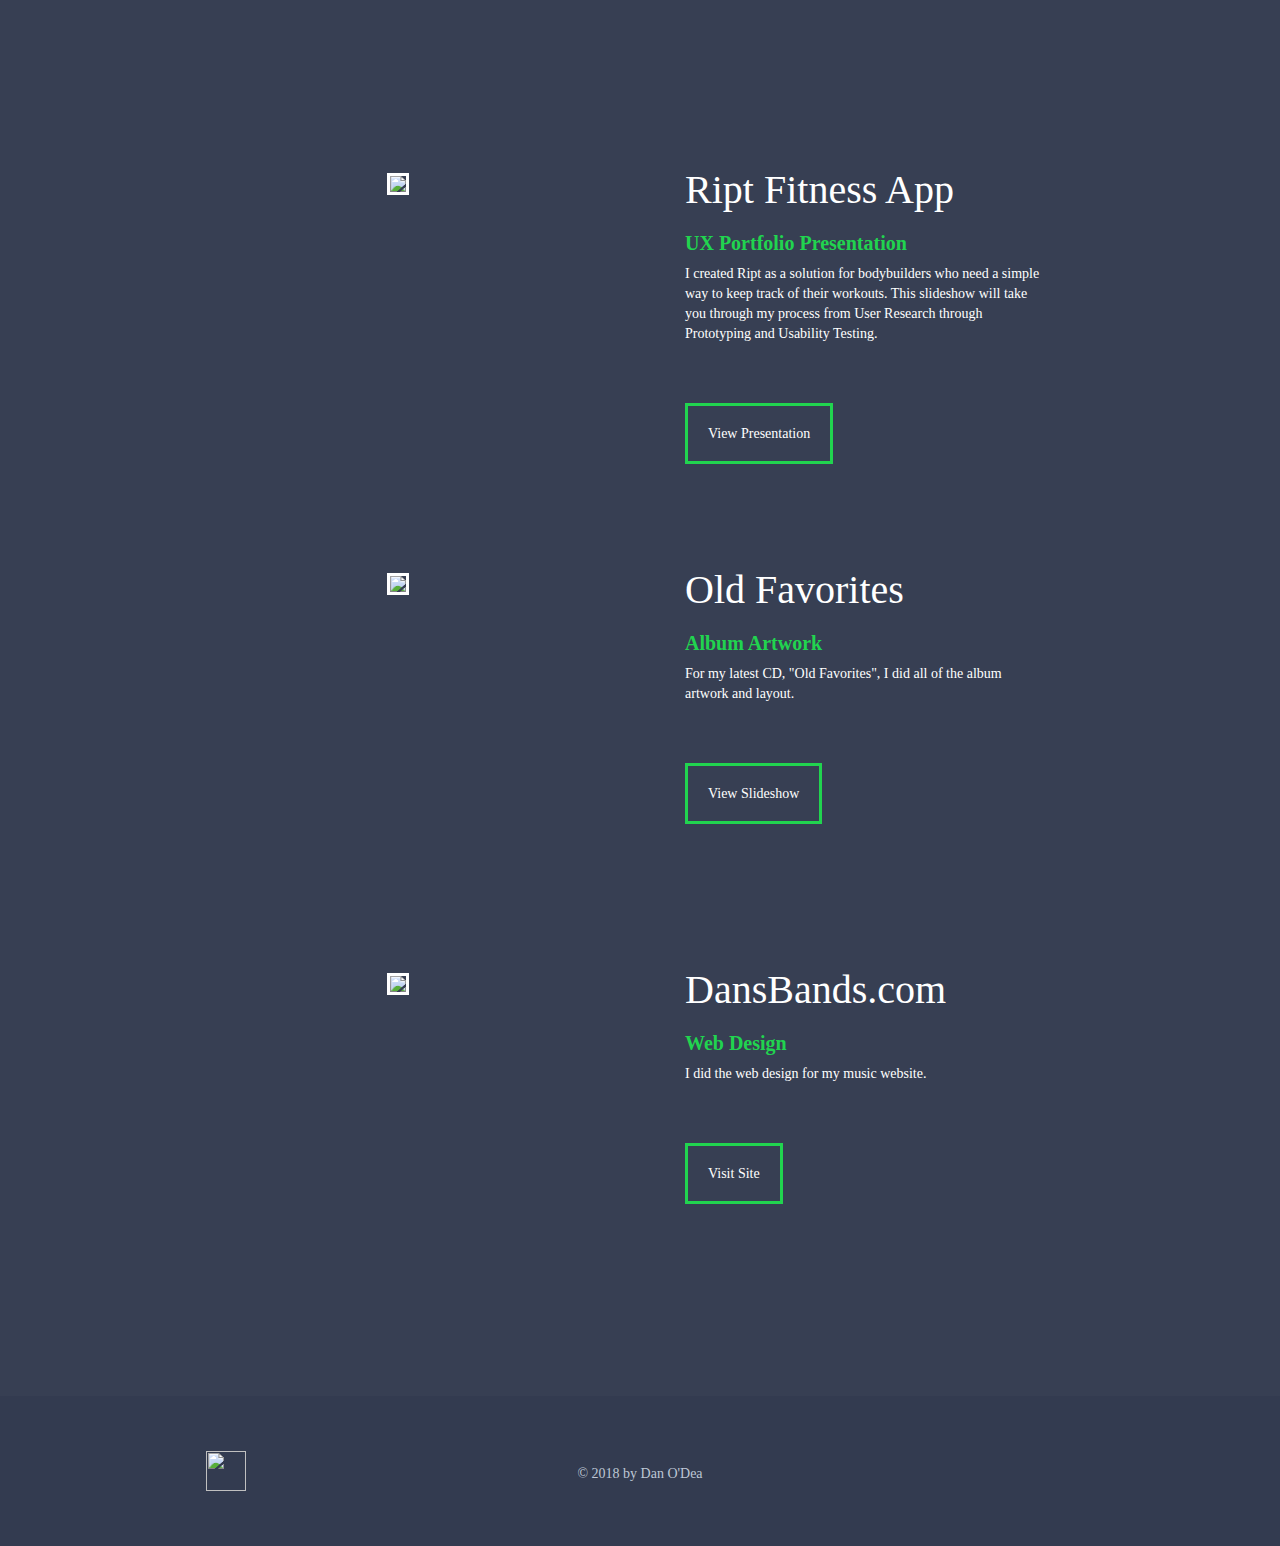
==== commit c8284157: "updated portfolio" ====
--- a/portfolio.html
+++ b/portfolio.html
@@ -4,6 +4,7 @@
     <meta name="viewport" content="width=device-width, initial-scale=1, maximum-scale=1, user-scalable=no">
     <meta charset="UTF-8">
     <title>Dan O'Dea Media</title>
+    <link rel="icon" type="image/png" href="Media/Favicon3.png"/>
     <link rel='stylesheet' href='CSS/style.css'/>
     <link rel="stylesheet" href="https://maxcdn.bootstrapcdn.com/bootstrap/3.3.7/css/bootstrap.min.css">
     <script src="https://ajax.googleapis.com/ajax/libs/jquery/3.2.1/jquery.min.js"></script>
@@ -18,7 +19,7 @@
     <div class="smooth" id="home">
         <div class="footer2">
             <div class="footer2-left">
-                <img class="icon" src="Media/Favicon.png" height="40px" width="40px"/>
+                <img class="icon" src="Media/Favicon2.png" height="40px" width="40px"/>
             </div>
             <div class="footer2-center" id="navbar-example">
                 <ul class="nav nav-pills green" role="tablist">
@@ -38,22 +39,81 @@
             <div class="container">
                 <div class="row">
                     <div class="col-md-6">
+                        <img src="Media/Photos/yumble.png" width="380px"/>
+                    </div>
+                    <div class="col-md-4" id="yumble">
+                        <h2>Yumble</h2>
+                        <h3>ReactJS and Ruby on Rails web application with responsive design</h3>
+                        <p class="p1">It’s like Bumble and Yelp had a baby - pick a dining partner and find a restaurant you’ll both love in minutes!</p>
+                        <a class="more" id="view" href="#"/>...Read More</a>
+                        <div class="p2">
+                          <ul>
+                            <li>+ Technologies: ReactJS, Ruby on Rails, AJAX, CSS</li>
+                            <li>+ Employed Responsive Design Principles to build a Mobile-First application that expands into an immersive Desktop Experience</li>
+                            <li>+ Integrated the Yelp Business Search API to bring a wide array of restaurant data to users</li>
+                            <li>+ Made use of Location Services to expedite the user’s onboarding process</li>
+                            <li>+ Incorporated the swiping interactions and the “It’s a Match” modal to provide an authentic user experience.</li>
+                          </ul>
+                          <a class="less" id="view" href="#"a>Show less</a>
+                        </div>
+                    </div>
+                </div>
+                <div class="row">
+                    <div class="col-md-6">
+                        <img src="Media/Photos/boozer.png" width="380px"/>
+                    </div>
+                    <div class="col-md-4" id="boozer">
+                        <h2>Boozer</h2>
+                        <h3>ReactJS and Ruby on Rails web applicaton</h3>
+                        <p class="p1">Search our database of cocktails, save your favorites, and update them with your own custom recipes</p>
+                        <a class="more" id="view" href="#"a>...Read More</a>
+                        <div class="p2">
+                          <ul>
+                            <li>+ Technologies: ReactJS, Ruby on Rails, AJAX, CSS</li>
+                            <li>+ Extended Bootstrap with custom styles to build an elegant, intuitive interface</li>
+                            <li>+ Enabled a shared library of cocktails while also allowing unique customizations per user through data modeling</li>
+                            <li>+ Used authorization and React Router to limit access to authorized users</li>
+                          </ul>
+                          <a class="less" id="view" href="#"a>Show less</a>
+                        </div>
+                    </div>
+                </div>
+                <div class="row">
+                    <div class="col-md-6">
+                        <img src="Media/Photos/toolshare.png" width="380px"/>
+                    </div>
+                    <div class="col-md-4" id="toolshare">
+                        <h2>ToolShare</h2>
+                        <h3>Ruby on Rails application</h3>
+                        <p class="p1">Bringing neglected power and hand tools to DIYing city-dwellers who don’t have room for a tool shed. Long live the sharing economy!</p>
+                        <a class="more" id="view" href="#"a>...Read More</a>
+                        <div class="p2">
+                          <ul>
+                            <li>+ Technologies: Ruby on Rails, CSS</li>
+                            <li>+ Incorporated Bootstrap to give the application a professionally-styled initial layout</li>
+                            <li>+ Employed Google Fonts to add font styling with a unique feel</li>
+                            <li>+ Added custom CSS to give the application a uniquely styled presentation</li>
+                          </ul>
+                          <a class="less" id="view" href="#"a>Show less</a>
+                        </div>
+                    </div>
+                </div>
+                <div class="row">
+                    <div class="col-md-6">
                         <img src="Media/Photos/danodeamedia.png" width="380px"/>
                     </div>
-                    <div class="col-md-4">
+                    <div class="col-md-4" id="site">
                         <h2>This Website</h2>
                         <h3>Web Development</h3>
                         <p class="p1">I built this site as a place to demonstrate my skills with HTML5, CSS3, JavaScript and related libraries like jQuery.  The design is based on one I adapted from a template on Wix.com, a drag-and-drop editor.  You can <a id="view" href="https://www.danodeamedia.com" target="_blank">view the original design</a> here. <a class="more" id="view" href="#"a>...Read More</a></p>
                         <p class="p2">My initial goal was to rebuild my Wix site using purely the development skills I had at the time.  As it has progressed, I have improved the experience by adding a fixed global navigation element, and by repositioning content to prioritize the needs of my users. I hope to continue to demonstrate good User Experience principles through my design as I learn new skills and attempt to incorporate them.  Keep in mind, it is a work in progress.  Enjoy!  <a class="less" id="view" href="#"a>Less</a></p>
-
-
                     </div>
                 </div>
                 <div class="row" id="even">
                     <div class="col-md-6">
                     <img src="Media/Photos/Ript.png" width="380px"/>
                 </div>
-                    <div class="col-md-4">
+                    <div class="col-md-4" id="ript">
                     <h2>Ript Fitness App</h2>
                     <h3>UX Portfolio Presentation</h3>
                     <p>I created Ript as a solution for bodybuilders who need a simple way to keep track of their workouts.  This slideshow will take you through my process from User Research through Prototyping and Usability Testing.</p>
@@ -65,7 +125,7 @@
                     <div class="col-md-6">
                     <img src="Media/Photos/Fox Album Cover Alt2.jpg" width="300px"/>
                 </div>
-                    <div class="col-md-4">
+                    <div class="col-md-4" id="old">
                     <h2>Old Favorites</h2>
                     <h3>Album Artwork</h3>
                     <p>For my latest CD, "Old Favorites", I did all of the album artwork and layout.</p>
@@ -77,7 +137,7 @@
                     <img src="Media/Photos/DansBands.png" width="300px"/>
 
                 </div>
-                    <div class="col-md-4">
+                    <div class="col-md-4" id="web">
                          <h2>DansBands.com</h2>
                         <h3>Web Design</h3>
                         <p>I did the web design for my music website.</p>
@@ -95,10 +155,10 @@
 
     <div class="footer">
         <div class="footer-left">
-            <img class="icon" src="Media/Favicon.png" height="40px" width="40px"/>
+            <img class="icon" src="Media/Favicon2.png" height="40px" width="40px"/>
         </div>
         <div class="footer-center">
-            <p>© 2017 by Dan O'Dea</p>
+            <p>© 2018 by Dan O'Dea</p>
         </div>
     </div>
 
@@ -121,4 +181,4 @@
 
 
 </body>
-</html>+</html>
--- a/CSS/style.css
+++ b/CSS/style.css
@@ -58,6 +58,11 @@
     font-family:Avenir;
 }
 
+/*
+#scroll {
+    display: none;
+}
+*/
 
 .wrapper {
     height: 90%;
@@ -505,7 +510,6 @@
 
 .professional .center {
     display: inline-block;
-    clear: right;
     height: 280px;
     width: 80%;
     font-family:Avenir;
@@ -982,7 +986,7 @@
 
 .professional2 {
     padding-top: 250px;
-    background: url(../Media/laptop-journal-book-coffee.jpg) no-repeat center center;
+    background: url(../Media/laptop-journal-book-coffee.jpg) no-repeat center center fixed;
     -webkit-background-size: cover;
     -moz-background-size: cover;
     -o-background-size: cover;
@@ -1045,13 +1049,13 @@
     margin-top: 90%;
     display: block;
     z-index: 10;
-    background-color: rgb(51, 59, 80);
+    background-color: #41495d;
+    border-top: 1px solid #333B50;
     position: fixed;
     bottom:0px;
     left:0px;
     right:0px;
     text-align: center;
-    border-top: 1px solid #7E8898;
 }
 
 .bottom-nav ul {
@@ -1091,7 +1095,7 @@
 
 
 
-
+/*Media Query - Mobile*/
 
 @media only screen and (max-width: 480px), (max-width: 760px) and (orientation: landscape) {
 
@@ -1106,12 +1110,16 @@
     }
 
     .main {
-        height: 300px;
-    }
-
+        height: 200px;
+    }
+
+    .main h1 {
+        font-size: 40px;
+    }
 
     .main .container {
         margin-top: 60px;
+        margin-left: 15%;
     }
 
     .welcome {
@@ -1119,6 +1127,10 @@
         height: 280px;
     }
 
+    .welcome h2 {
+        margin: 0;
+    }
+
     .welcome img {
         height: 50px;
         width: 50px;
@@ -1129,6 +1141,10 @@
         margin-right: 0;
     }
 
+    .welcome .btn {
+        border: #21d44f 1px solid;
+    }
+
     .professional {
         padding-top: 50px;
         height: 660px;
@@ -1136,6 +1152,7 @@
 
     .professional .center {
         margin-top: 0;
+        width: 100%;
     }
 
     .professional .container {
@@ -1143,13 +1160,37 @@
 
     }
 
+    #apps{
+        width: 25%;
+    }
+
+    .grid{
+        width: 60%;
+    }
+
+    .bar.pct-95 .right{
+        width: 115%;
+    }
+
+    .bar.pct-85 .right{
+        width: 105%;
+    }
+
+    .bar.pct-75 .right{
+        width: 95%;
+    }
+
+    #scale p{
+        font-size: 12px;
+    }
 
     .title {
-        font-size: 30px;
+        font-size: 24px;
+        letter-spacing: 3px;
     }
 
     .subtitle {
-        font-size: 24px;
+        font-size: 16px;
     }
 
     .portfolio {
@@ -1171,10 +1212,21 @@
 
     #contact {
         width: 100%;
-    }
+        height: 250px;
+    }
+
+    .column2 .btn {
+        border: #21d44f 1px solid;
+    }
+
 
     .contact-inner {
         width: 100%;
+        margin: 50px 0;
+    }
+
+    .column1 h1{
+        font-size: 28px;
     }
 
     .footer {
@@ -1214,18 +1266,204 @@
 
 }
 
-
-
-
-
-
-@media only screen and (min-width: 481px) and (orientation: portrait), (min-width: 760px) and (orientation: landscape)  {
+/*Media Query - Tablet*/
+
+@media only screen and (min-width: 450px) and (max-width: 780px) and (orientation: portrait), (min-width: 700px) and (max-width: 1040px) and (orientation: landscape) {
+
+
+    .footer2 {
+    }
+
+
+    .footer2-center ul {
+        display: none;
+    }
+
+    .main {
+        height: 450px;
+    }
+
+    .main h1 {
+       /*  font-size: 40px;  */
+    }
+
+    .main .container {
+        margin-top: 160px;
+        margin-left: 25%;
+    }
+
+    .welcome {
+        margin-top: 150px;
+
+    }
+
+    .welcome h2 {
+      /*  margin: 0; */
+    }
+
+    .welcome img {
+      /*  height: 50px;
+        width: 50px;*/
+    }
+
+    .welcome .container {
+        width: 300px;
+        margin-right: 0;
+    }
+
+    .welcome .btn {
+        border: #21d44f 1px solid;
+    }
+
+    .professional {
+        padding-top: 50px;
+        height: 1200px;
+    }
+
+    #professional{
+        margin-top: 200px;
+    }
+
+    .professional .center {
+        width: 100%;
+    }
+
+    .professional .container {
+        top: 40%;
+
+    }
+
+    #apps{
+        width: 20%;
+        font-size: 20px;
+    }
+
+    .grid{
+        width: 60%;
+    }
+
+    .bar {
+        height: 18px;
+        margin-bottom: 24px;
+    }
+/*
+    .bar.pct-95 .right{
+        width: 115%;
+    }
+
+    .bar.pct-85 .right{
+        width: 105%;
+    }
+
+    .bar.pct-75 .right{
+        width: 95%;
+    }
+
+    #scale p{
+      /*  font-size: 12px;
+    }
+    */
+
+    .title {
+      /*  font-size: 24px;
+        letter-spacing: 3px;  */
+    }
+
+    .subtitle {
+       /* font-size: 16px; */
+    }
+
+    .portfolio {
+        padding-top: 250px;
+        height: 1600px;
+    }
+
+    .portfolio .container {
+        top: 10%;
+
+    }
+
+    .portfolio img {
+        width: 65%;
+        margin: 10px 0;
+        text-align: center;
+    }
+
+    #contact {
+        width: 80%;
+        height: 700px;
+    }
+
+    .column2 .btn {
+        border: #21d44f 1px solid;
+    }
+
+    .professional2 {
+        height: 500px;
+    }
+
+    .contact-inner {
+        width: 100%;
+        margin: 150px 0;
+    }
+
+    .column1 h1{
+        font-size: 28px;
+    }
+
+    .footer {
+        display: none;
+    }
+
+    .main2 {
+        min-height: 2500px;
+    }
+
+    .main2 img {
+        width: 80%;
+        margin: 0 25px;
+    }
+
+    .main2 .container {
+        margin-top: 0;
+    }
+
+    .main2 .row {
+        margin-top: 50px;
+        min-height: 550px;
+        padding: 25px 0;
+    }
+
+    .main2 h2 {
+        font-size: 32px;
+    }
+
+    .main2 p {
+        margin-bottom: 30px!important;
+    }
+
+    #even {
+        background: #41495d;
+    }
+
+}
+
+
+
+
+@media only screen and (min-width: 800px) and (orientation: portrait), (min-width: 1040px) and (orientation: landscape)  {
     .bottom-nav {
         display: none;
     }
 
-}
-
+    .footer2 ul {
+        display: inline-block;
+    }
+
+}
+
+/*
 @-ms-viewport{
     width: device-width;
 }
+*/
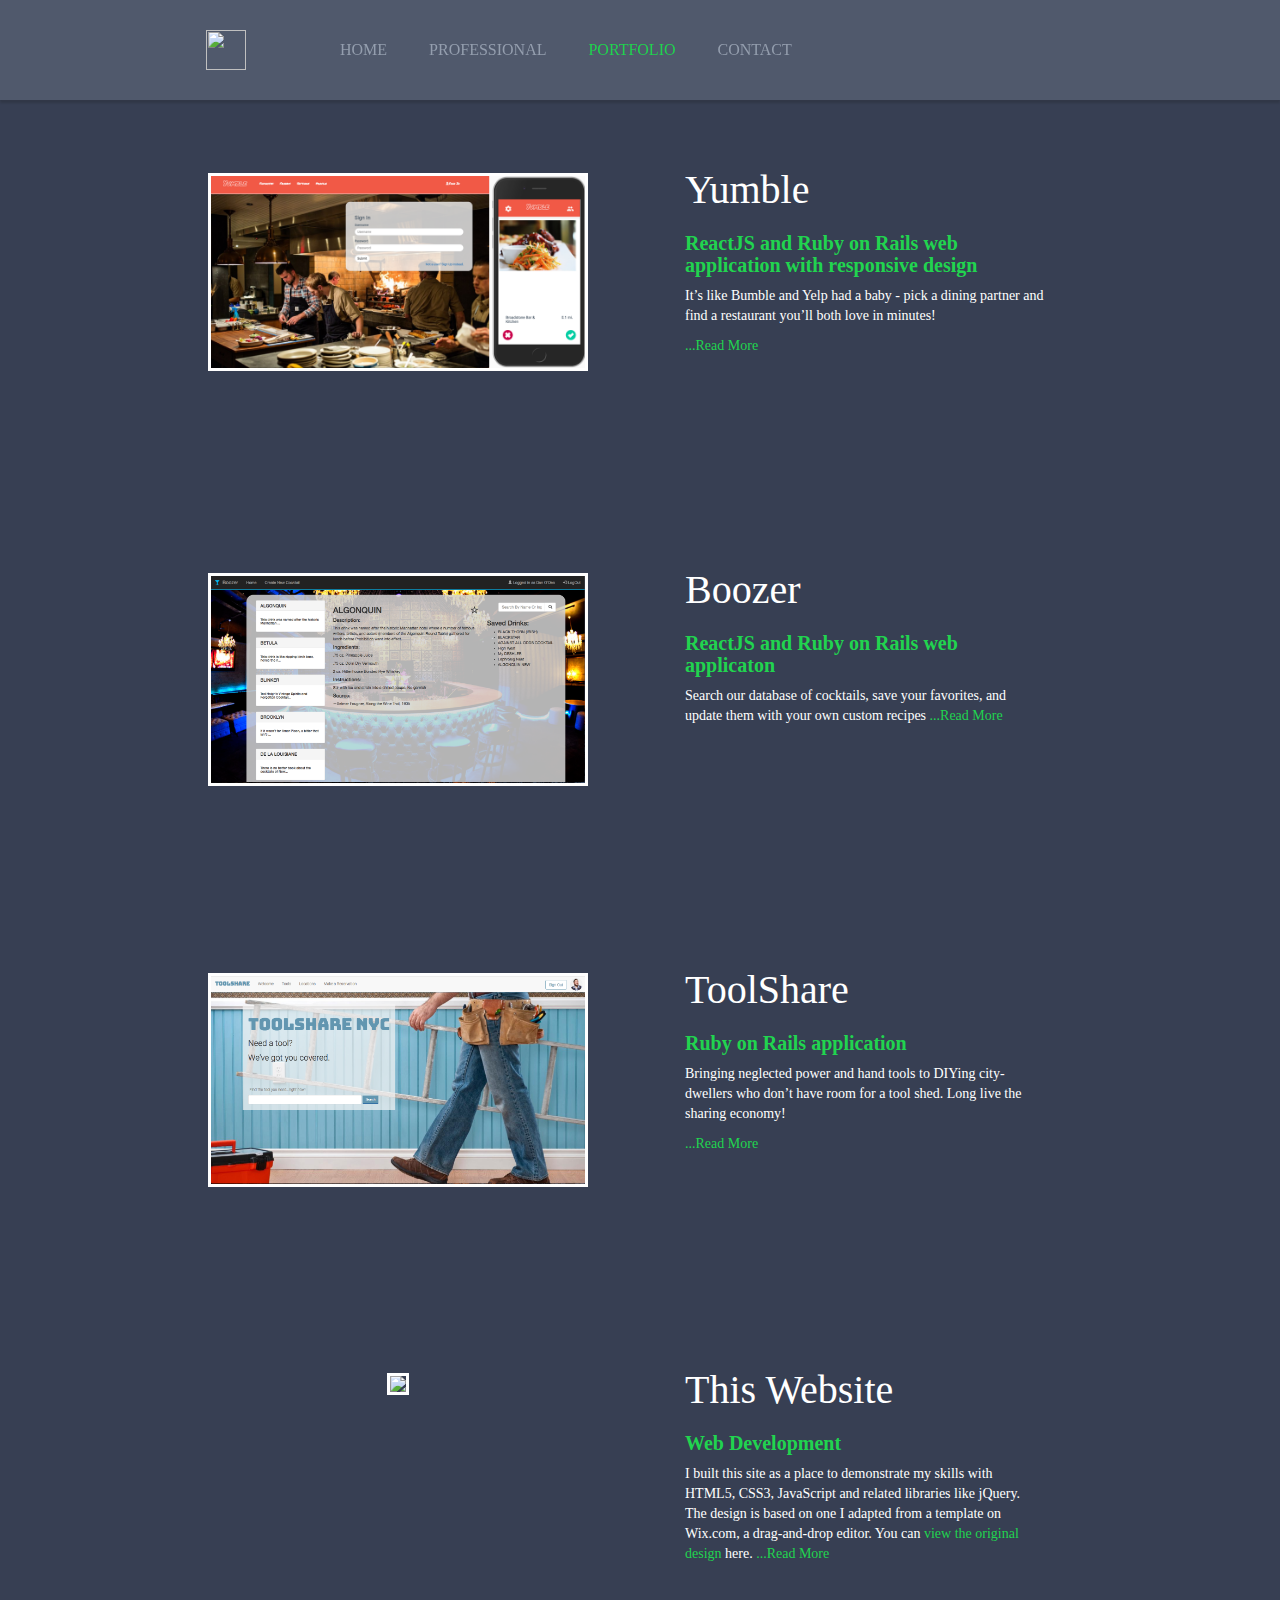
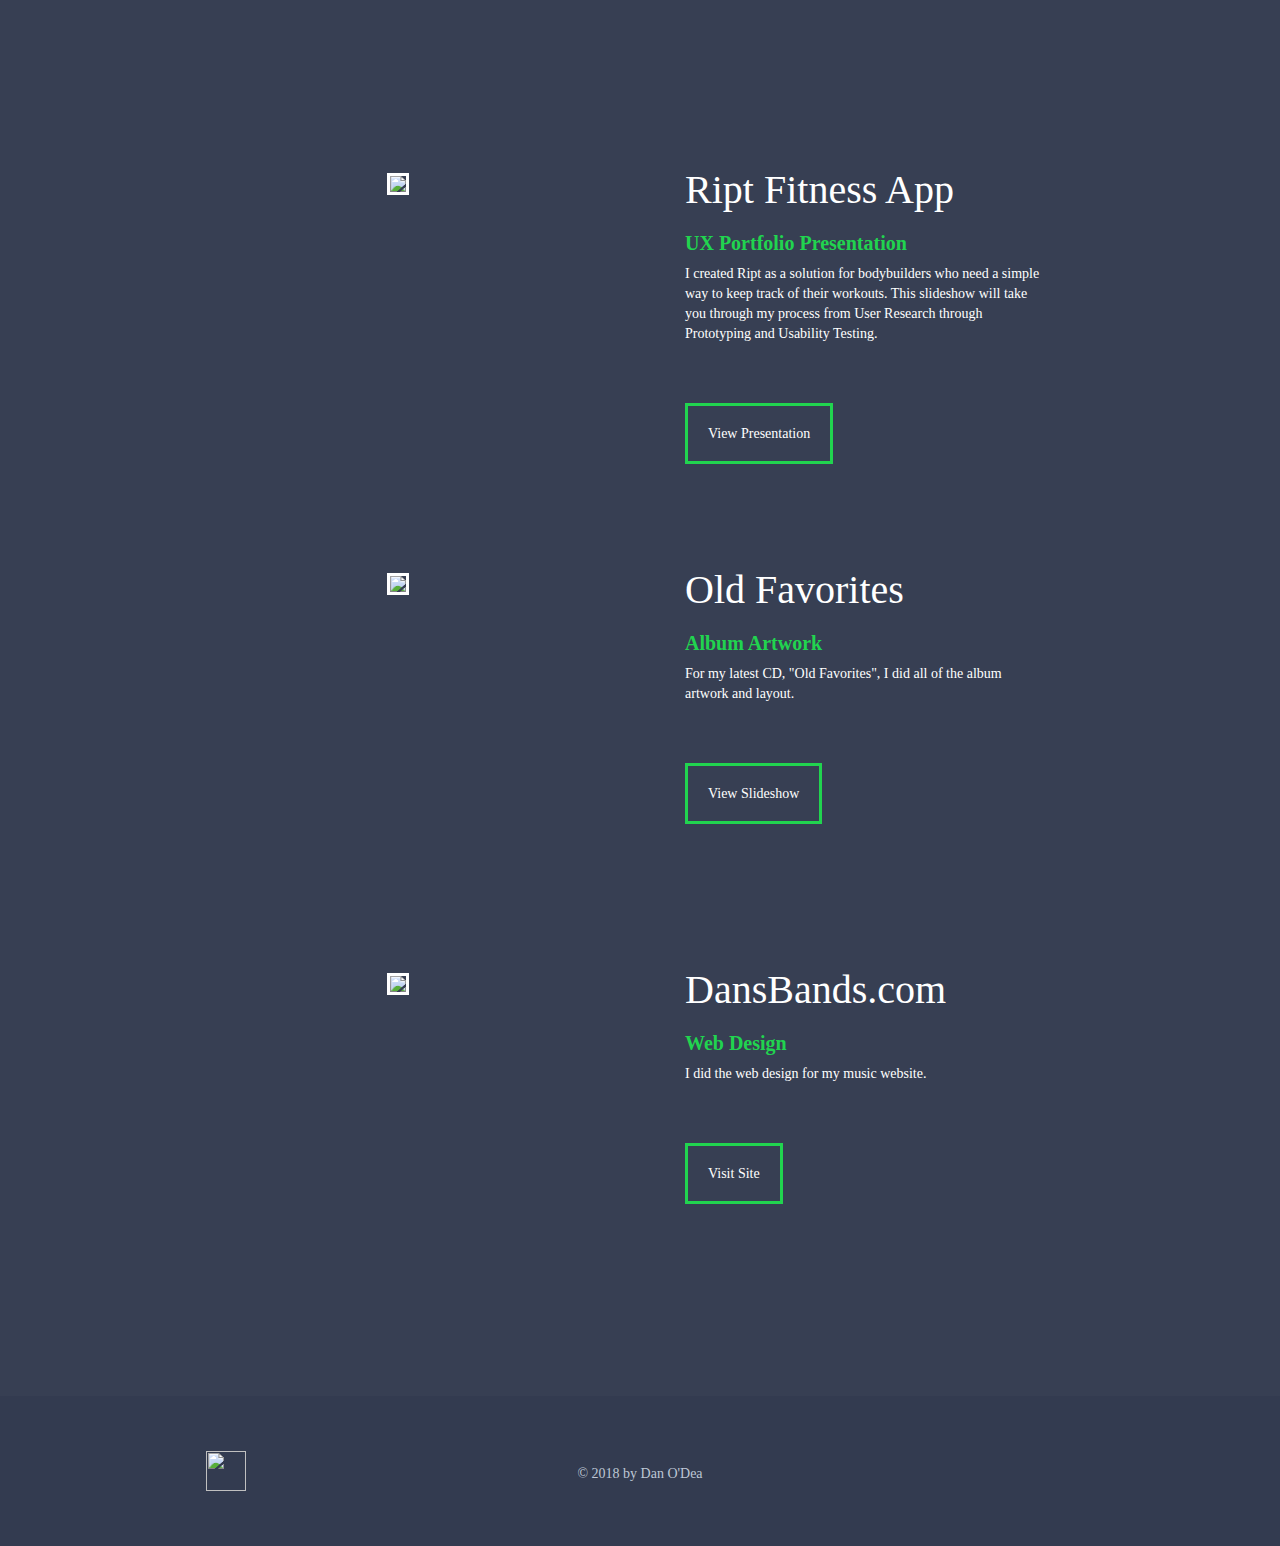
==== commit e10e939e: "updated show hide portfolio" ====
--- a/portfolio.html
+++ b/portfolio.html
@@ -45,8 +45,8 @@
                         <h2>Yumble</h2>
                         <h3>ReactJS and Ruby on Rails web application with responsive design</h3>
                         <p class="p1">It’s like Bumble and Yelp had a baby - pick a dining partner and find a restaurant you’ll both love in minutes!</p>
-                        <a class="more" id="view" href="#"/>...Read More</a>
-                        <div class="p2">
+                        <span class="more-1" id="view" href="#"/>...Read More</span>
+                        <div class="p2-1">
                           <ul>
                             <li>+ Technologies: ReactJS, Ruby on Rails, AJAX, CSS</li>
                             <li>+ Employed Responsive Design Principles to build a Mobile-First application that expands into an immersive Desktop Experience</li>
@@ -54,7 +54,15 @@
                             <li>+ Made use of Location Services to expedite the user’s onboarding process</li>
                             <li>+ Incorporated the swiping interactions and the “It’s a Match” modal to provide an authentic user experience.</li>
                           </ul>
-                          <a class="less" id="view" href="#"a>Show less</a>
+                          <p>
+                            <a href="https://dansbands.github.io/yumble/" target="_blank" id="view">Try it Live</a> |
+                            <a href="https://youtu.be/10hwYAqOaKw" target="_blank" id="view">Demo Video</a> |
+                            <a href="https://github.com/dansbands/yumble" target="_blank" id="view">Front End Repo</a> |
+                            <a href="https://github.com/dansbands/yumble-backend" target="_blank" id="view">Back End Repo</a>
+                            <br> - Username: stormy
+                            <br>- Password: 123
+                            <br><span class="less-1" id="view" href="#">Show less</span>
+                          </p>
                         </div>
                     </div>
                 </div>
@@ -65,16 +73,24 @@
                     <div class="col-md-4" id="boozer">
                         <h2>Boozer</h2>
                         <h3>ReactJS and Ruby on Rails web applicaton</h3>
-                        <p class="p1">Search our database of cocktails, save your favorites, and update them with your own custom recipes</p>
-                        <a class="more" id="view" href="#"a>...Read More</a>
-                        <div class="p2">
+                        <p class="p1">Search our database of cocktails, save your favorites, and update them with your own custom recipes
+                        <span class="more-2" id="view" href="#">...Read More</span></p>
+                        <div class="p2-2">
                           <ul>
                             <li>+ Technologies: ReactJS, Ruby on Rails, AJAX, CSS</li>
                             <li>+ Extended Bootstrap with custom styles to build an elegant, intuitive interface</li>
                             <li>+ Enabled a shared library of cocktails while also allowing unique customizations per user through data modeling</li>
                             <li>+ Used authorization and React Router to limit access to authorized users</li>
                           </ul>
-                          <a class="less" id="view" href="#"a>Show less</a>
+                          <p>
+                            <a href="#" target="_blank" id="view">Try it Live</a> |
+                            <a href="#" target="_blank" id="view">Demo Video</a> |
+                            <a href="#" target="_blank" id="view">Front End Repo</a> |
+                            <a href="#" target="_blank" id="view">Back End Repo</a>
+                            <br> - Username: dansbands
+                            <br>- Password: expertleveldrinker
+                            <br><span class="less-2" id="view" href="#">Show less</span>
+                          </p>
                         </div>
                     </div>
                 </div>
@@ -86,15 +102,22 @@
                         <h2>ToolShare</h2>
                         <h3>Ruby on Rails application</h3>
                         <p class="p1">Bringing neglected power and hand tools to DIYing city-dwellers who don’t have room for a tool shed. Long live the sharing economy!</p>
-                        <a class="more" id="view" href="#"a>...Read More</a>
-                        <div class="p2">
+                        <span class="more-3" id="view" href="#">...Read More</span>
+                        <div class="p2-3">
                           <ul>
                             <li>+ Technologies: Ruby on Rails, CSS</li>
                             <li>+ Incorporated Bootstrap to give the application a professionally-styled initial layout</li>
                             <li>+ Employed Google Fonts to add font styling with a unique feel</li>
                             <li>+ Added custom CSS to give the application a uniquely styled presentation</li>
                           </ul>
-                          <a class="less" id="view" href="#"a>Show less</a>
+                          <p>
+                            <a href="#" target="_blank" id="view">Try it Live</a> |
+                            <a href="#" target="_blank" id="view">Demo Video</a> |
+                            <a href="#" target="_blank" id="view">Github Repo</a>
+                            <br> - Username: dan@dan.com
+                            <br>- Password: dandan
+                            <br><span class="less-3" id="view" href="#">Show less</span>
+                          </p>
                         </div>
                     </div>
                 </div>
@@ -105,8 +128,8 @@
                     <div class="col-md-4" id="site">
                         <h2>This Website</h2>
                         <h3>Web Development</h3>
-                        <p class="p1">I built this site as a place to demonstrate my skills with HTML5, CSS3, JavaScript and related libraries like jQuery.  The design is based on one I adapted from a template on Wix.com, a drag-and-drop editor.  You can <a id="view" href="https://www.danodeamedia.com" target="_blank">view the original design</a> here. <a class="more" id="view" href="#"a>...Read More</a></p>
-                        <p class="p2">My initial goal was to rebuild my Wix site using purely the development skills I had at the time.  As it has progressed, I have improved the experience by adding a fixed global navigation element, and by repositioning content to prioritize the needs of my users. I hope to continue to demonstrate good User Experience principles through my design as I learn new skills and attempt to incorporate them.  Keep in mind, it is a work in progress.  Enjoy!  <a class="less" id="view" href="#"a>Less</a></p>
+                        <p class="p1">I built this site as a place to demonstrate my skills with HTML5, CSS3, JavaScript and related libraries like jQuery.  The design is based on one I adapted from a template on Wix.com, a drag-and-drop editor.  You can <a id="view" href="https://www.danodeamedia.com" target="_blank">view the original design</a> here. <span class="more-4" id="view" href="#">...Read More</span></p>
+                        <p class="p2-4">My initial goal was to rebuild my Wix site using purely the development skills I had at the time.  As it has progressed, I have improved the experience by adding a fixed global navigation element, and by repositioning content to prioritize the needs of my users. I hope to continue to demonstrate good User Experience principles through my design as I learn new skills and attempt to incorporate them.  Keep in mind, it is a work in progress.  Enjoy!  <span class="less-4" id="view" href="#"a>Less</span></p>
                     </div>
                 </div>
                 <div class="row" id="even">
